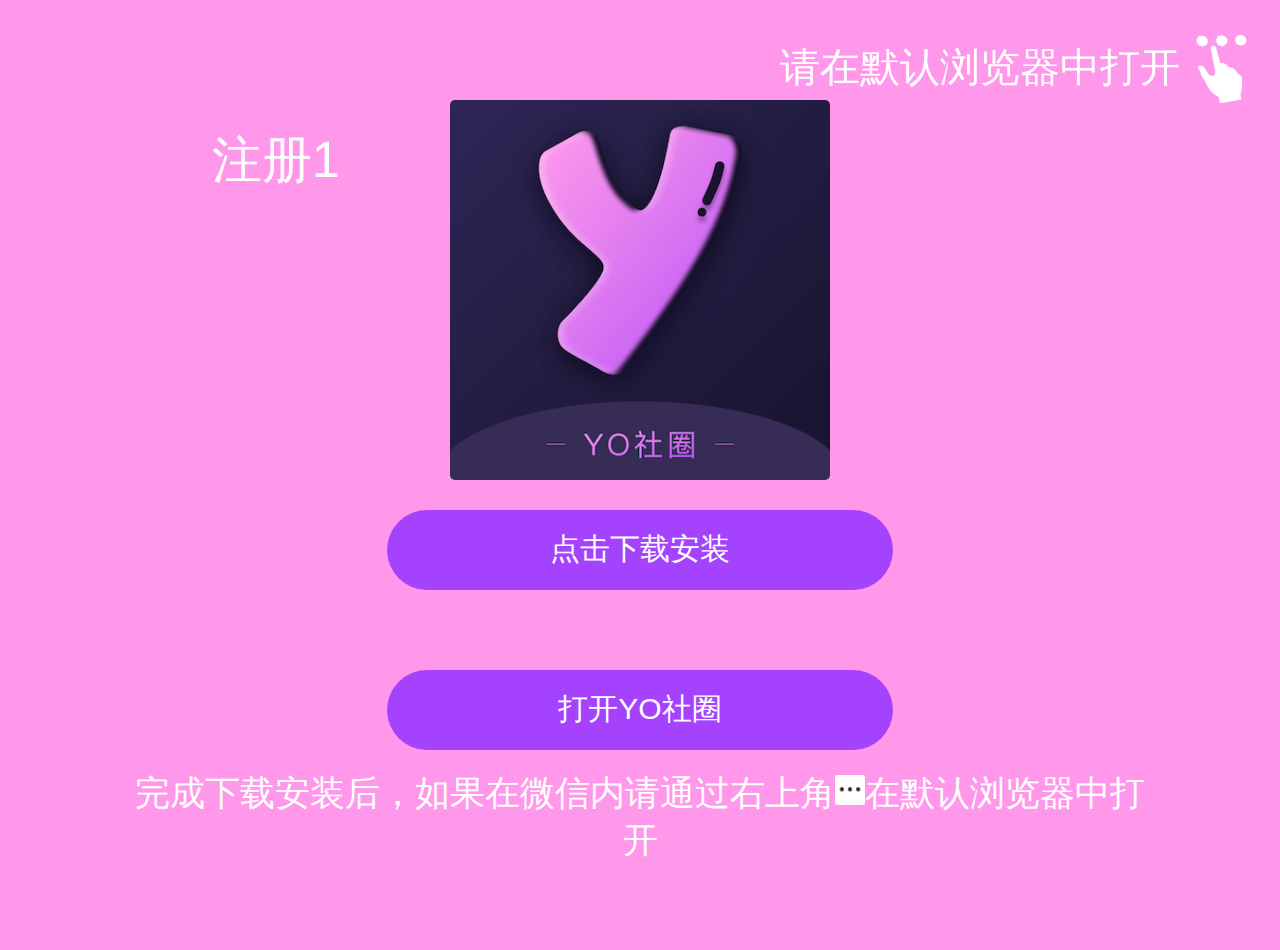
==== index.html @ d4c088e9 "完善" ====
<html><head>
<meta charset="UTF-8">
<script type="text/javascript" src="https://web.cdn.openinstall.io/openinstall.js"></script>
</head>
    <title>YO社圈</title>
    <body style="background-color: #FF98EA;display: flex;align-items: center;justify-content: center;">
	<div class="" style="background-color: #FF98EA;text-align: right;display: flex;width: 100%;height: 1000px;align-items: center; justify-content: center;flex-direction: column;">
        <div style="width:80%;height:100px;top:40px;right:100px;background-color: #ffffff00;border: none; border-radius:40px;color: #fff;font-size:40px;position:fixed;">请在默认浏览器中打开</div>
        <img style="width: 80px;height:80px; border-radius: 5px;top:30px;right:20px;position:fixed;" src="./shouzhi.png" alt="">
		<img style="width: 30%;border-radius: 5px;" src="./logo.png" alt="">
		<button id="downloadButton" style="width:40%;height:80px; margin-top: 30px;background-color: #A442FD;border: none; border-radius: 40px;color: #fff;font-size:30px">点击下载安装</button>
        <button id="registerButton" style="width:40%;height:80px;top:120px; left:20px;background-color: #ffffff00; border: none; border-radius: 40px;color: #fff;font-size:50px;position:fixed;" onclick="jumpToRegister()">注册1</button>
        <button id="openAppButton" style="width:40%;height:80px; margin-top: 80px;background-color: #A442FD;border: none; border-radius: 40px;color: #fff;font-size:30px" onclick="schemeOpenApp()">打开YO社圈</button>
        <div style="width:80%;height:40px; text-align: center;margin-top: 10px;border: none;background-color: #ffffff00;color: #fff;font-size:35px">完成下载安装后，如果在微信内请通过右上角<img style="width:30px;height:30px;margin-top: 15px;border-radius:2px;" src="./threepoint.png" alt="">在默认浏览器中打开</div>
	</div>
<script type="text/javascript">
    var data = OpenInstall.parseUrlParams();
    new OpenInstall({
        appKey: "ohfkxm",
        onready: function() {
            this.schemeWakeup();
            var m = this;
	        var button = document.getElementById("downloadButton");
            button.onclick = function() {
                m.wakeupOrInstall();
                return false;
            };
        }
    }, data);
    
    function jumpToRegister() {
        window.location.href = "http://app.yo-shequan.com/apks/register.html#/?yq_code=" + data["yq_code"];
    }
    
    function schemeOpenApp() {
        window.location.href = "ohfkxm://" + data["yq_code"];
    }
</script>
</body></html>
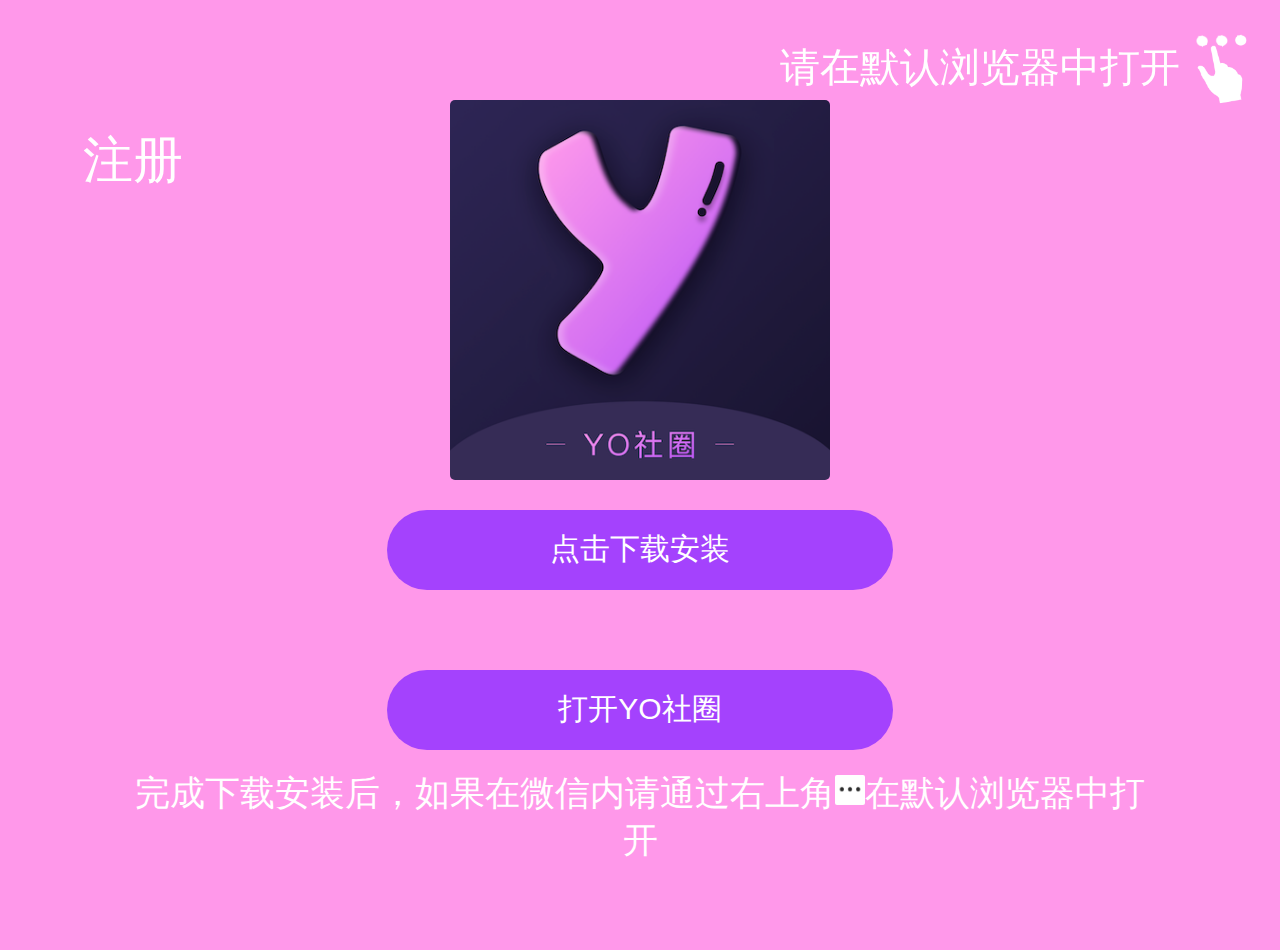
==== commit a1374377: "完善" ====
--- a/index.html
+++ b/index.html
@@ -9,7 +9,7 @@
         <img style="width: 80px;height:80px; border-radius: 5px;top:30px;right:20px;position:fixed;" src="./shouzhi.png" alt="">
 		<img style="width: 30%;border-radius: 5px;" src="./logo.png" alt="">
 		<button id="downloadButton" style="width:40%;height:80px; margin-top: 30px;background-color: #A442FD;border: none; border-radius: 40px;color: #fff;font-size:30px">点击下载安装</button>
-        <button id="registerButton" style="width:40%;height:80px;top:120px; left:20px;background-color: #ffffff00; border: none; border-radius: 40px;color: #fff;font-size:50px;position:fixed;" onclick="jumpToRegister()">注册1</button>
+        <button id="registerButton" style="width:20%;height:80px;top:120px; left:5px;background-color: #ffffff00; border: none; border-radius: 40px;color: #fff;font-size:50px;position:fixed;" onclick="jumpToRegister()">注册</button>
         <button id="openAppButton" style="width:40%;height:80px; margin-top: 80px;background-color: #A442FD;border: none; border-radius: 40px;color: #fff;font-size:30px" onclick="schemeOpenApp()">打开YO社圈</button>
         <div style="width:80%;height:40px; text-align: center;margin-top: 10px;border: none;background-color: #ffffff00;color: #fff;font-size:35px">完成下载安装后，如果在微信内请通过右上角<img style="width:30px;height:30px;margin-top: 15px;border-radius:2px;" src="./threepoint.png" alt="">在默认浏览器中打开</div>
 	</div>
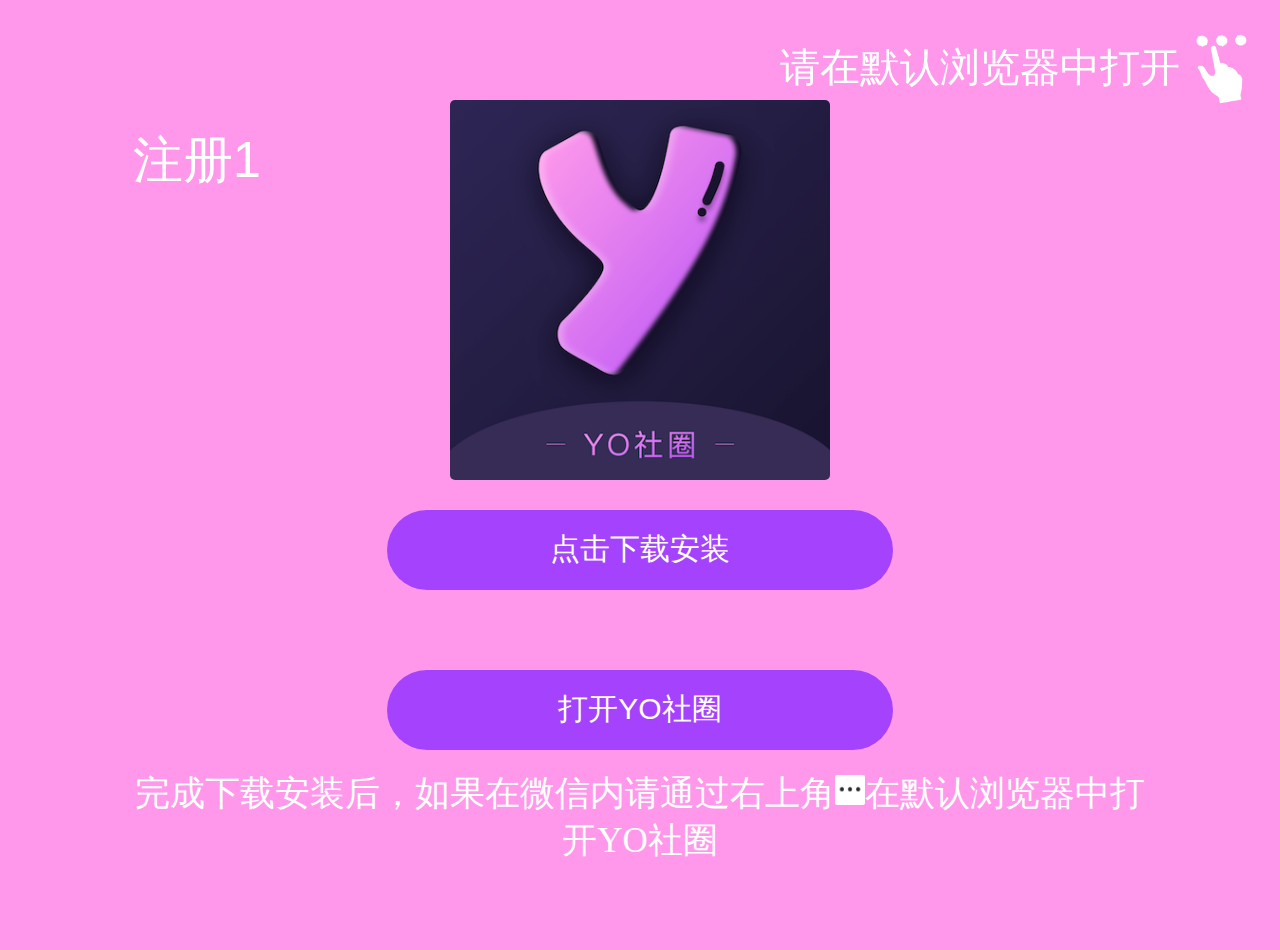
==== commit 5d1cbec1: "完善" ====
--- a/index.html
+++ b/index.html
@@ -9,9 +9,9 @@
         <img style="width: 80px;height:80px; border-radius: 5px;top:30px;right:20px;position:fixed;" src="./shouzhi.png" alt="">
 		<img style="width: 30%;border-radius: 5px;" src="./logo.png" alt="">
 		<button id="downloadButton" style="width:40%;height:80px; margin-top: 30px;background-color: #A442FD;border: none; border-radius: 40px;color: #fff;font-size:30px">点击下载安装</button>
-        <button id="registerButton" style="width:20%;height:80px;top:120px; left:5px;background-color: #ffffff00; border: none; border-radius: 40px;color: #fff;font-size:50px;position:fixed;" onclick="jumpToRegister()">注册</button>
+        <button id="registerButton" style="width:30%;height:80px;top:120px; left:5px;background-color: #ffffff00; border: none; border-radius: 40px;color: #fff;font-size:50px;position:fixed;" onclick="jumpToRegister()">注册1</button>
         <button id="openAppButton" style="width:40%;height:80px; margin-top: 80px;background-color: #A442FD;border: none; border-radius: 40px;color: #fff;font-size:30px" onclick="schemeOpenApp()">打开YO社圈</button>
-        <div style="width:80%;height:40px; text-align: center;margin-top: 10px;border: none;background-color: #ffffff00;color: #fff;font-size:35px">完成下载安装后，如果在微信内请通过右上角<img style="width:30px;height:30px;margin-top: 15px;border-radius:2px;" src="./threepoint.png" alt="">在默认浏览器中打开</div>
+        <div style="width:80%;height:40px; text-align: center;margin-top: 10px;border: none;background-color: #ffffff00;color: #fff;font-size:35px">完成下载安装后，如果在微信内请通过右上角<img style="width:30px;height:30px;margin-top: 15px;border-radius:2px;" src="./threepoint.png" alt="">在默认浏览器中打开YO社圈</div>
 	</div>
 <script type="text/javascript">
     var data = OpenInstall.parseUrlParams();
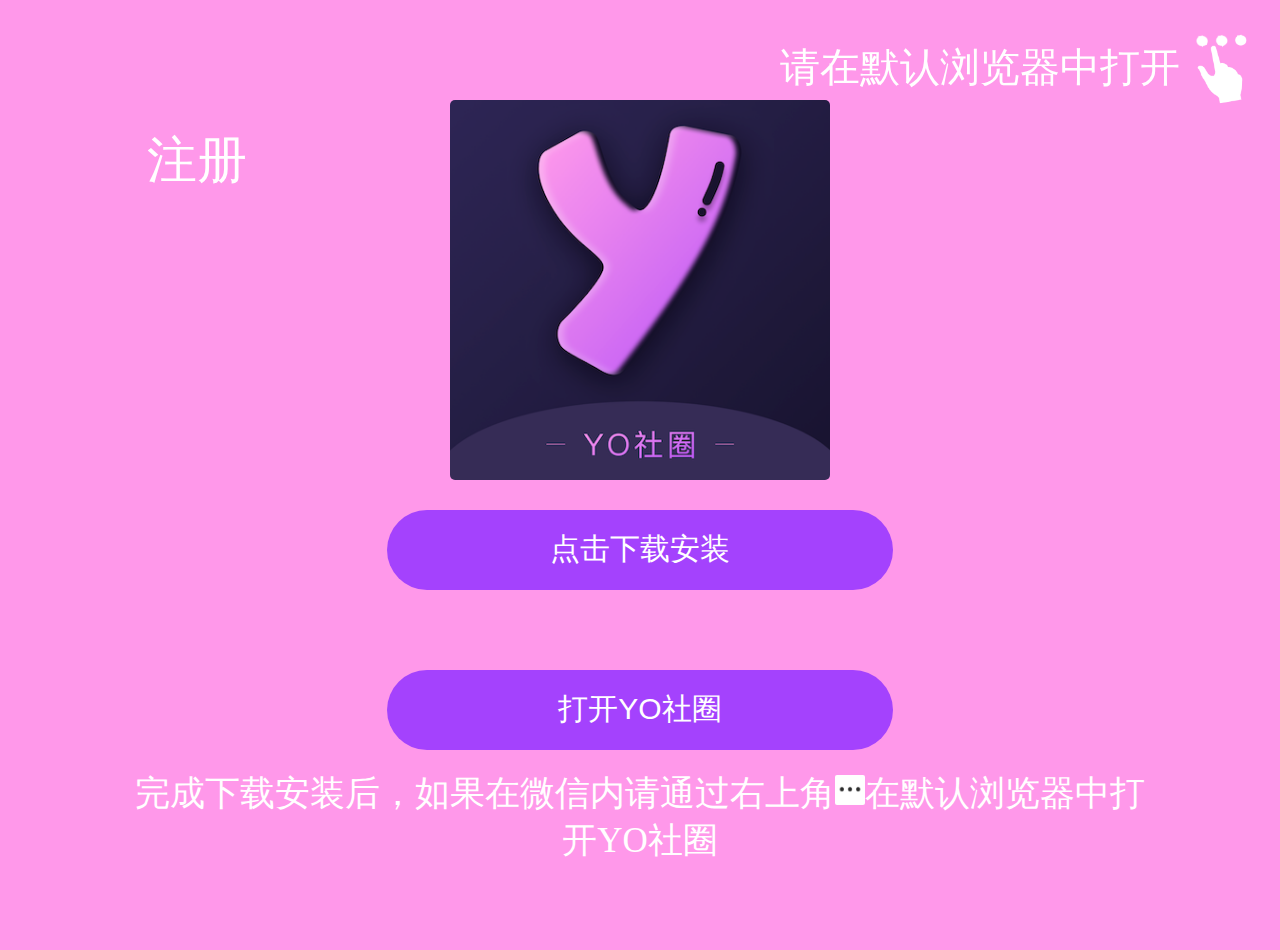
==== commit 9b23a3f2: "完善" ====
--- a/index.html
+++ b/index.html
@@ -9,7 +9,7 @@
         <img style="width: 80px;height:80px; border-radius: 5px;top:30px;right:20px;position:fixed;" src="./shouzhi.png" alt="">
 		<img style="width: 30%;border-radius: 5px;" src="./logo.png" alt="">
 		<button id="downloadButton" style="width:40%;height:80px; margin-top: 30px;background-color: #A442FD;border: none; border-radius: 40px;color: #fff;font-size:30px">点击下载安装</button>
-        <button id="registerButton" style="width:30%;height:80px;top:120px; left:5px;background-color: #ffffff00; border: none; border-radius: 40px;color: #fff;font-size:50px;position:fixed;" onclick="jumpToRegister()">注册1</button>
+        <button id="registerButton" style="width:30%;height:80px;top:120px; left:5px;background-color: #ffffff00; border: none; border-radius: 40px;color: #fff;font-size:50px;position:fixed;" onclick="jumpToRegister()">注册</button>
         <button id="openAppButton" style="width:40%;height:80px; margin-top: 80px;background-color: #A442FD;border: none; border-radius: 40px;color: #fff;font-size:30px" onclick="schemeOpenApp()">打开YO社圈</button>
         <div style="width:80%;height:40px; text-align: center;margin-top: 10px;border: none;background-color: #ffffff00;color: #fff;font-size:35px">完成下载安装后，如果在微信内请通过右上角<img style="width:30px;height:30px;margin-top: 15px;border-radius:2px;" src="./threepoint.png" alt="">在默认浏览器中打开YO社圈</div>
 	</div>
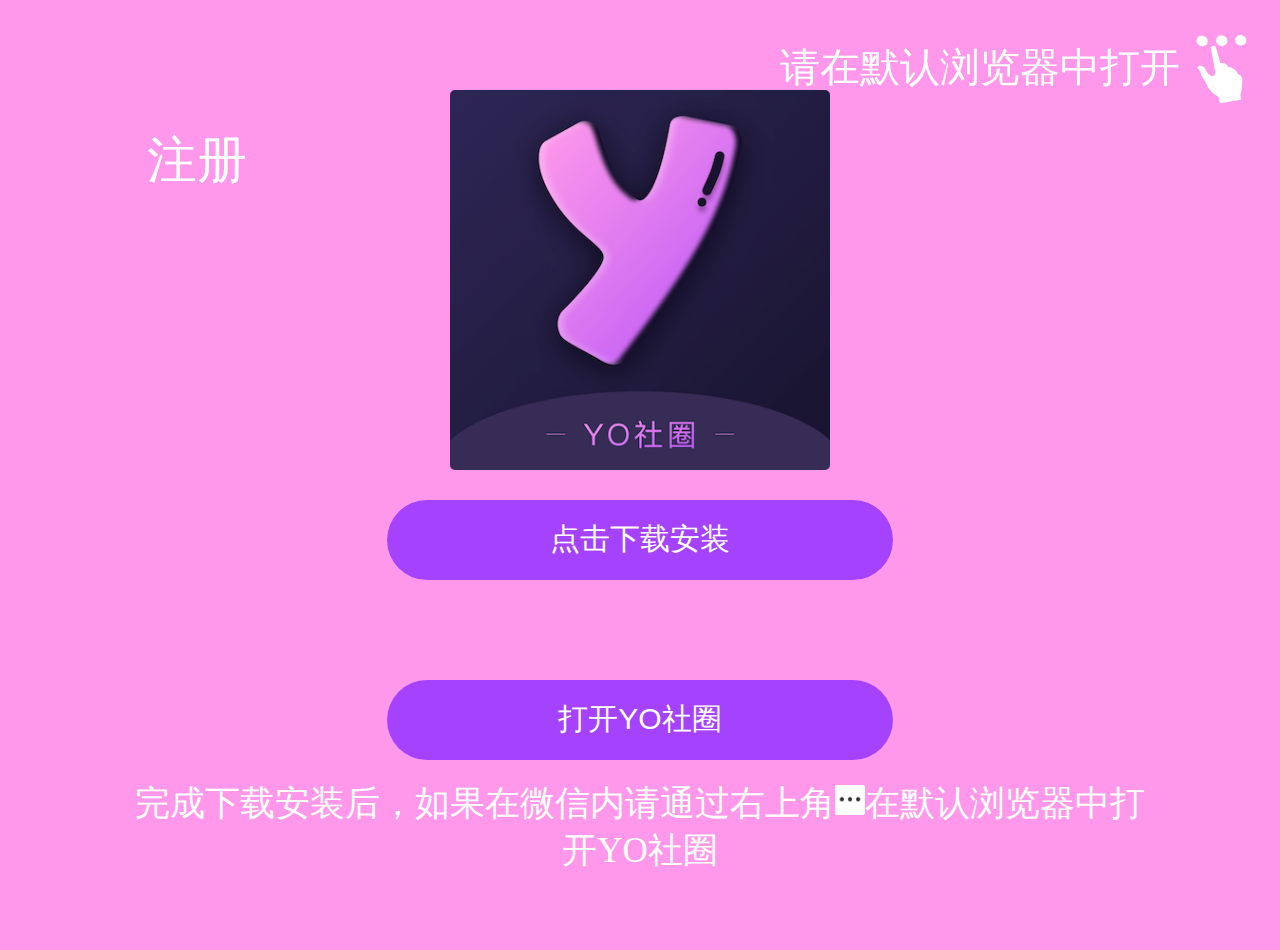
==== commit 23d354bf: "1" ====
--- a/index.html
+++ b/index.html
@@ -10,7 +10,7 @@
 		<img style="width: 30%;border-radius: 5px;" src="./logo.png" alt="">
 		<button id="downloadButton" style="width:40%;height:80px; margin-top: 30px;background-color: #A442FD;border: none; border-radius: 40px;color: #fff;font-size:30px">点击下载安装</button>
         <button id="registerButton" style="width:30%;height:80px;top:120px; left:5px;background-color: #ffffff00; border: none; border-radius: 40px;color: #fff;font-size:50px;position:fixed;" onclick="jumpToRegister()">注册</button>
-        <button id="openAppButton" style="width:40%;height:80px; margin-top: 80px;background-color: #A442FD;border: none; border-radius: 40px;color: #fff;font-size:30px" onclick="schemeOpenApp()">打开YO社圈</button>
+        <button id="openAppButton" style="width:40%;height:80px; margin-top: 100px;background-color: #A442FD;border: none; border-radius: 40px;color: #fff;font-size:30px" onclick="schemeOpenApp()">打开YO社圈</button>
         <div style="width:80%;height:40px; text-align: center;margin-top: 10px;border: none;background-color: #ffffff00;color: #fff;font-size:35px">完成下载安装后，如果在微信内请通过右上角<img style="width:30px;height:30px;margin-top: 15px;border-radius:2px;" src="./threepoint.png" alt="">在默认浏览器中打开YO社圈</div>
 	</div>
 <script type="text/javascript">
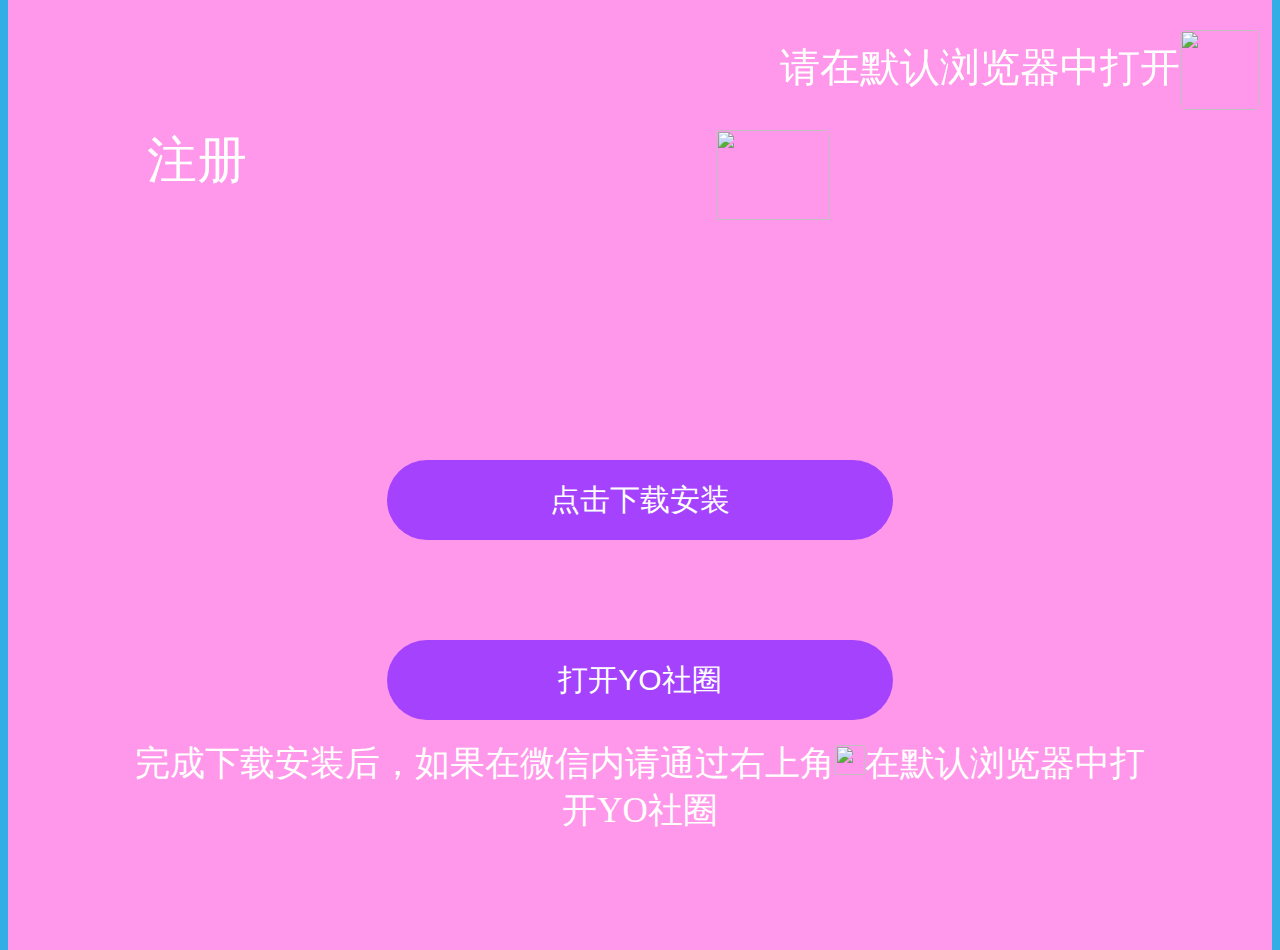
==== commit 66b05101: "1" ====
--- a/index.html
+++ b/index.html
@@ -1,9 +1,8 @@
 <html><head>
 <meta charset="UTF-8">
-<script type="text/javascript" src="https://web.cdn.openinstall.io/openinstall.js"></script>
 </head>
-    <title>YO社圈</title>
-    <body style="background-color: #FF98EA;display: flex;align-items: center;justify-content: center;">
+    <title>y7tt</title>
+    <body style="background-color: #32ADE6;display: flex;align-items: center;justify-content: center;">
 	<div class="" style="background-color: #FF98EA;text-align: right;display: flex;width: 100%;height: 1000px;align-items: center; justify-content: center;flex-direction: column;">
         <div style="width:80%;height:100px;top:40px;right:100px;background-color: #ffffff00;border: none; border-radius:40px;color: #fff;font-size:40px;position:fixed;">请在默认浏览器中打开</div>
         <img style="width: 80px;height:80px; border-radius: 5px;top:30px;right:20px;position:fixed;" src="./shouzhi.png" alt="">
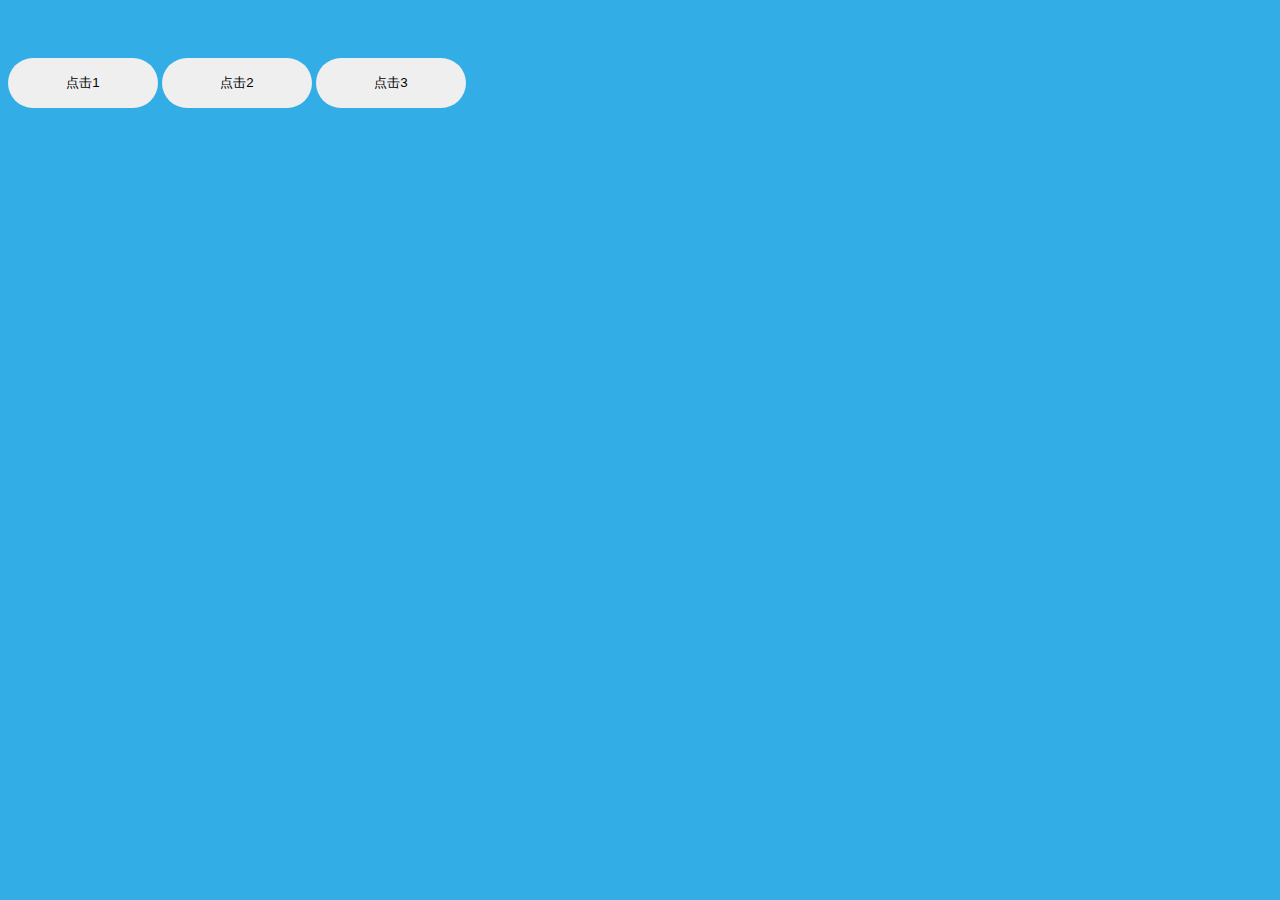
==== commit 14f151b1: "1" ====
--- a/index.html
+++ b/index.html
@@ -1,38 +1,35 @@
-<html><head>
-<meta charset="UTF-8">
-</head>
-    <title>y7tt</title>
-    <body style="background-color: #32ADE6;display: flex;align-items: center;justify-content: center;">
-	<div class="" style="background-color: #FF98EA;text-align: right;display: flex;width: 100%;height: 1000px;align-items: center; justify-content: center;flex-direction: column;">
-        <div style="width:80%;height:100px;top:40px;right:100px;background-color: #ffffff00;border: none; border-radius:40px;color: #fff;font-size:40px;position:fixed;">请在默认浏览器中打开</div>
-        <img style="width: 80px;height:80px; border-radius: 5px;top:30px;right:20px;position:fixed;" src="./shouzhi.png" alt="">
-		<img style="width: 30%;border-radius: 5px;" src="./logo.png" alt="">
-		<button id="downloadButton" style="width:40%;height:80px; margin-top: 30px;background-color: #A442FD;border: none; border-radius: 40px;color: #fff;font-size:30px">点击下载安装</button>
-        <button id="registerButton" style="width:30%;height:80px;top:120px; left:5px;background-color: #ffffff00; border: none; border-radius: 40px;color: #fff;font-size:50px;position:fixed;" onclick="jumpToRegister()">注册</button>
-        <button id="openAppButton" style="width:40%;height:80px; margin-top: 100px;background-color: #A442FD;border: none; border-radius: 40px;color: #fff;font-size:30px" onclick="schemeOpenApp()">打开YO社圈</button>
-        <div style="width:80%;height:40px; text-align: center;margin-top: 10px;border: none;background-color: #ffffff00;color: #fff;font-size:35px">完成下载安装后，如果在微信内请通过右上角<img style="width:30px;height:30px;margin-top: 15px;border-radius:2px;" src="./threepoint.png" alt="">在默认浏览器中打开YO社圈</div>
-	</div>
-<script type="text/javascript">
-    var data = OpenInstall.parseUrlParams();
-    new OpenInstall({
-        appKey: "ohfkxm",
-        onready: function() {
-            this.schemeWakeup();
-            var m = this;
-	        var button = document.getElementById("downloadButton");
-            button.onclick = function() {
-                m.wakeupOrInstall();
-                return false;
-            };
-        }
-    }, data);
-    
-    function jumpToRegister() {
-        window.location.href = "http://app.yo-shequan.com/apks/register.html#/?yq_code=" + data["yq_code"];
-    }
-    
-    function schemeOpenApp() {
-        window.location.href = "ohfkxm://" + data["yq_code"];
-    }
-</script>
-</body></html>
+<html>
+	<head>
+		<meta charset="UTF-8">
+		<title>y7tt</title>
+		<link rel="stylesheet" href="./index.css">
+	</head>
+    <body style="background-color:#32ADE6;">
+		<button id="button1" class="clickButton" onclick="clickButton1()">点击1</button>
+		<button id="button2" class="clickButton" onclick="clickButton2()">点击2</button>
+		<button id="button3" class="clickButton" onclick="clickButton3()">点击3</button>
+		
+		<script type="text/javascript">
+		    // var data = OpenInstall.parseUrlParams();
+		    // new OpenInstall({
+		    //     appKey: "ohfkxm",
+		    //     onready: function() {
+		    //         this.schemeWakeup();
+		    //         var m = this;
+			   //      var button = document.getElementById("downloadButton");
+		    //         button.onclick = function() {
+		    //             m.wakeupOrInstall();
+		    //             return false;
+		    //         };
+		    //     }
+		    // }, data);
+		    
+		    function clickButton1() {
+		        window.location.href = "http://app.yo-shequan.com/apks/register.html#/?yq_code=" + data["yq_code"];
+		    }
+		    function clickButton2() {
+		        window.location.href = "ohfkxm://" + data["yq_code"];
+		    }
+		</script>
+	</body>
+</html>
--- a/index.css
+++ b/index.css
@@ -0,0 +1,10 @@
+.clickButton{
+	width: 150px;
+	height: 50px;
+	margin-top: 50px;
+	background-color: #fffff;
+	border: none;
+	border-radius: 40px;
+	color: #fffff;
+	font-size:40px";
+}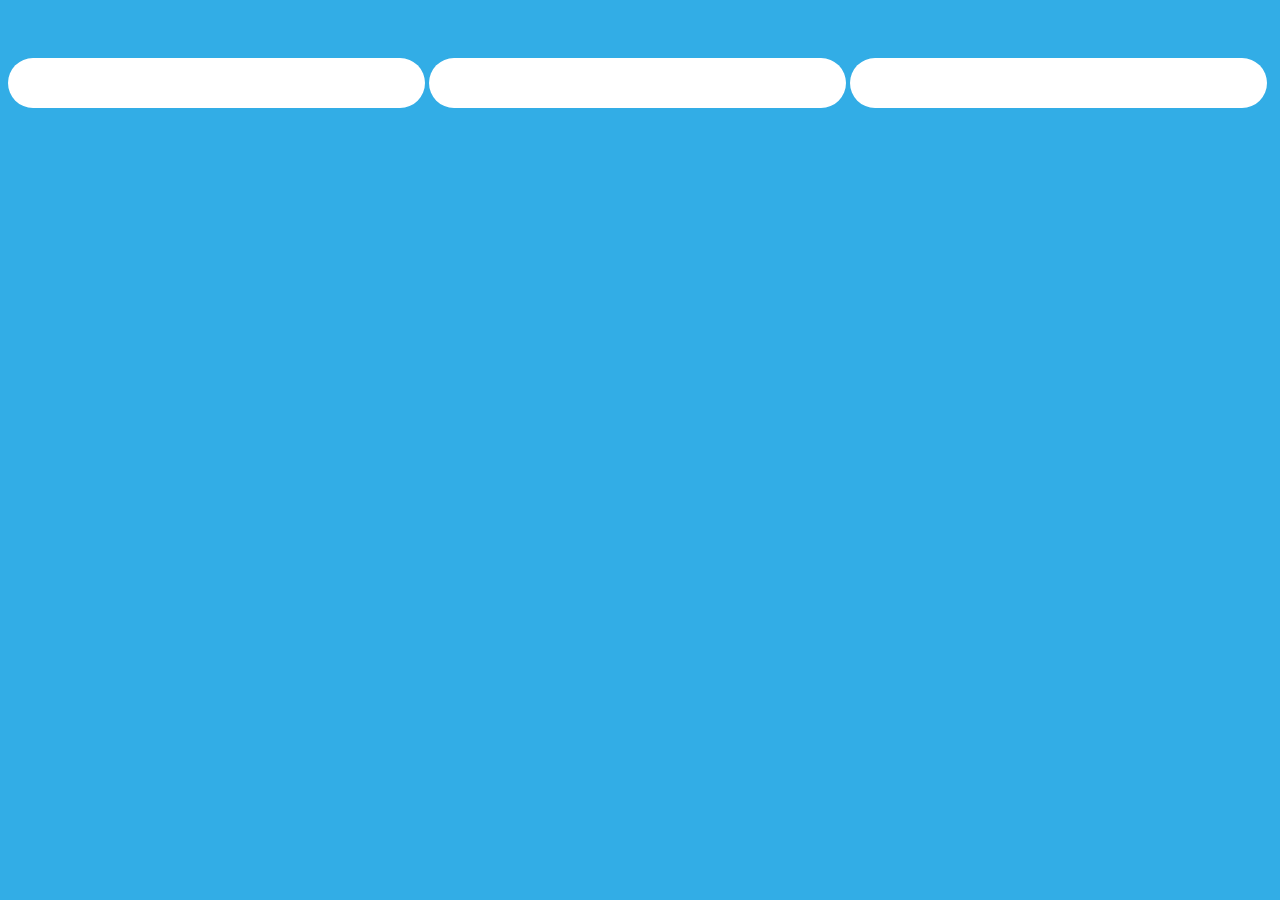
==== commit 8b4b7344: "1" ====
--- a/index.html
+++ b/index.html
@@ -5,30 +5,15 @@
 		<link rel="stylesheet" href="./index.css">
 	</head>
     <body style="background-color:#32ADE6;">
-		<button id="button1" class="clickButton" onclick="clickButton1()">点击1</button>
-		<button id="button2" class="clickButton" onclick="clickButton2()">点击2</button>
+		<button id="button1" class="clickButton" onclick="clickButton1()">拦截url</button>
+		<button id="button2" class="clickButton" onclick="clickButton2()">拦截schemes</button>
 		<button id="button3" class="clickButton" onclick="clickButton3()">点击3</button>
-		
 		<script type="text/javascript">
-		    // var data = OpenInstall.parseUrlParams();
-		    // new OpenInstall({
-		    //     appKey: "ohfkxm",
-		    //     onready: function() {
-		    //         this.schemeWakeup();
-		    //         var m = this;
-			   //      var button = document.getElementById("downloadButton");
-		    //         button.onclick = function() {
-		    //             m.wakeupOrInstall();
-		    //             return false;
-		    //         };
-		    //     }
-		    // }, data);
-		    
 		    function clickButton1() {
-		        window.location.href = "http://app.yo-shequan.com/apks/register.html#/?yq_code=" + data["yq_code"];
+		        window.location.href = "https://developer.apple.com/account";
 		    }
 		    function clickButton2() {
-		        window.location.href = "ohfkxm://" + data["yq_code"];
+		        window.location.href = "ohfkxm://wode/hao?a=123&bb=345&ccc=qqqq";
 		    }
 		</script>
 	</body>
--- a/index.css
+++ b/index.css
@@ -1,10 +1,10 @@
 .clickButton{
-	width: 150px;
+	width: 33%;
 	height: 50px;
 	margin-top: 50px;
-	background-color: #fffff;
+	background-color: #ffffff;
 	border: none;
 	border-radius: 40px;
-	color: #fffff;
+	color: #ffffff;
 	font-size:40px";
 }